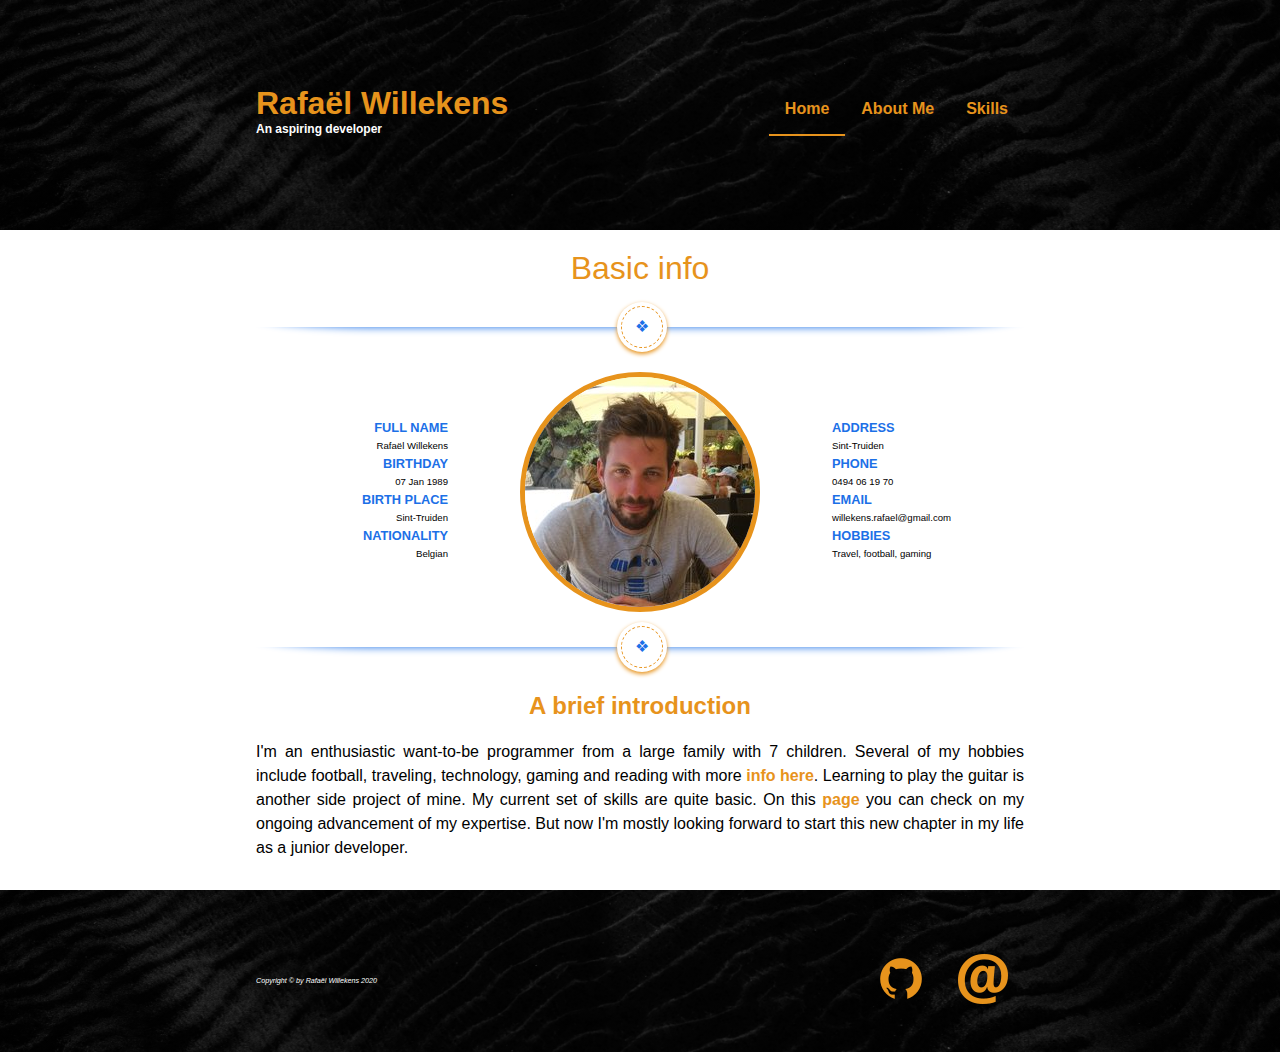
==== index.html @ e9bd07c3 "initial commit" ====
<!DOCTYPE html>
<html lang="en" dir="ltr">
  <head>
    <meta charset="utf-8">
    <meta name="viewport" content="width=device-width, initial-scale=1.0">
    <title>Homepage Rafaël Willekens</title>
    <link rel="stylesheet" href="styles.css">
  </head>
  <body>
    <div class="page">
      <header>
        <div class="container-header">
          <div class="site-title">
            <h1>Rafaël Willekens</h1>
            <p class="subtitle">An aspiring developer</p>
          </div>
          <nav>
            <ul>
              <li><a href="#" class="current-page">Home</a></li>
              <li><a href="about-me.html">About Me</a></li>
              <li><a href="skills.html">Skills</a></li>
            </ul>
          </nav>
        </div>
      </header>
      <main>
        <section class="basic-info">
          <section class="title-divider">
            <div class="title-home">
              <h2>Basic info</h2>
            </div>
            <div class="diamond-divider">
              <div class="diamond-dividermask">
                <span><i>&#10070;</i></span>
              </div>
            </div>
          </section>
          <div class="container-basic-info">
            <div class="col-1">
              <p class="subject">FULL NAME</p>
              <p class="answer">Rafaël Willekens</p>
              <p class="subject">BIRTHDAY</p>
              <p class="answer">07 Jan 1989</p>
              <p class="subject">BIRTH PLACE</p>
              <p class="answer">Sint-Truiden</p>
              <p class="subject">NATIONALITY</p>
              <p class="answer">Belgian</p>
            </div>
            <div class="avatar-col">
              <img class="avatar-image" src="images/avatar.png" alt="">
            </div>
            <div class="col-2">
              <p class="subject">ADDRESS</p>
              <p class="answer">Sint-Truiden</p>
              <p class="subject">PHONE</p>
              <p class="answer">0494 06 19 70</p>
              <p class="subject">EMAIL</p>
              <p class="answer">willekens.rafael@gmail.com</p>
              <p class="subject">HOBBIES</p>
              <p class="answer">Travel, football, gaming</p>
            </div>
          </div>
        </section>
        <div class="diamond-divider">
          <div class="diamond-dividermask">
            <span><i>&#10070;</i></span>
          </div>
        </div>
        <section class="summary">
          <h2 class="summary-title">A brief introduction</h2>
          <p>I'm an enthusiastic want-to-be programmer from a large family with 7 children.
          Several of my hobbies include football, traveling, technology, gaming and reading with more
          <a class="link" href="about-me.html">info here</a>. Learning to play the guitar is
          another side project of mine. My current set of skills are quite basic. On this
          <a class="link" href="skills.html">page</a> you can check on my ongoing advancement of my expertise.

          But now I'm mostly looking forward to start this new chapter in my life as a junior developer.</p>
        </section>
      </main>
      <footer>
        <div class="container-footer">
          <div class="footer-icons">
            <div class="footer-icon-1">
                <a href="https://github.com/RafaelWill" target="_blank"><img class="github" src="images/github.png" alt=""></a>
            </div>
            <div class="footer-icon-2">
                <a href="mailto:willekens.rafael@gmail.com" target="_blank"><img class="email" src="images/email.png"></a>
            </div>
          </div>
          <div class="copyright">
            <p>Copyright &copy; by Rafaël Willekens 2020</p>
          </div>
        </div>
      </footer>
    </div>
  </body>
</html>
---- styles.css ----
/* =========================
Table of Contents

1. Global styles
2. Typography
  2.1 Header & Nav
  2.2 Basic Info & Summary
  2.3 About Me Page
  2.4 Skill Page
3. Layout
  3.1 Header
    3.1.1 Navigation
  3.2 Main
    3.2.1 Basic Info
    3.2.2 Summary
    3.2.3 About Me Page
    3.2.4 Skill Page
  3.3 Footer
4. Components
  4.1 Divider
    4.1.1 Diamond Divider
    4.1.2 Article Divider
  4.2 Skill Card
5. Media queries
  5.1 Tablet
  5.2 Desktop
========================= */

/* ===================
    1. Global Styles
   =================== */
* {
  margin: 0;
  padding: 0;
  box-sizing: border-box;
  font-family: "Montserrat", sans-serif;
}

header {
  background-image: linear-gradient(rgba(0,0,0,0.5), rgba(0, 0, 0, 0.5)),
  url(images/sand-header.jpg);
  background-position: center;
  background-repeat: no-repeat;
  background-size: cover;
  position: relative;
}

footer {
  background-image: linear-gradient(rgba(0,0,0,0.5), rgba(0, 0, 0, 0.5)),
  url(images/sand-header.jpg);
  background-position: center;
  background-repeat: no-repeat;
  background-size: cover;
  position: relative;
}

/* ===================
    2. Typography
   =================== */
@import url('https://fonts.googleapis.com/css2?family=Montserrat+Alternates:wght@500&display=swap');

h1,
h2,
h3 {
  font-family: "Montserrat Alternates", sans-serif;
  font-weight: 500;
  font-size: 2rem;
  color: #E7931C;
}

/* 2.1 Header & Nav */
header,
nav a {
  color: #E7931C;
}

.site-title h1 {
  font-family: "Montserrat Alternates", sans-serif;
  font-weight: 500;
  font-weight: bold;
  font-size: 2rem;
}

.subtitle {
  font-weight: 700;
  font-size: 0.75rem;
  color: #fff;
}

.copyright {
  color: #fff;
  font-style: italic;
  font-size: 0.45rem;
}

/* 2.2 Basic Info & Summary */
.basic-info-title,
.summary-title {
  font-weight: bold;
  font-size: 1.5rem;
}

.subject {
  color: #1C70E7;
  font-size: 0.8rem;
  font-weight: bold;
}

.answer {
  color: #000;
  font-size: 0.6rem;
}

.summary p {
  line-height: 1.5rem;
}

.link {
  color: #E7931C;
  font-weight: 600;
  text-decoration: none;
}

.link:hover {
  color: rgba(231,147,28,0.5);
}

/* 2.3 About Me Page */
h4 {
  color:  #E7931C;
  font-size: 1rem;
}

.articles p {
  line-height: 1.5rem;
}

/* ===================
    3. Layout
   =================== */
.page {
  display: flex;
  flex-direction: column;
}

/* 3.1 Header */
header {
  width: 100%;
  height: 230px;
}

.container-header {
  display: flex;
  flex-direction: column;
  text-align: center;
}

.site-title {
  margin: 20px 0;
  margin-top: 50px;
  display: flex;
  flex-direction: column;
}

/* 3.1.1 Navigation */
nav {
  display: flex;
  justify-content: center;
  margin-top: auto;
  margin-bottom: 40px;
  margin-top: 15px;
}

nav ul {
  list-style: none;
  display: flex;
  justify-content: center;
}

nav li {
  margin: 0 1em;
}

nav a {
  text-decoration: none;
  font-weight: 700;
  /* Making the clickable area bigger */
  display: inline-block;
  z-index: 1;
  padding: 1em;
  margin: -1em;
  position: relative;
}

nav a:hover,
nav a:focus {
  color: #fff;
}

.current-page {
  border-bottom: 2px solid
}

.current-page:hover {
  color: #E7931C;
}

/* 3.2 Main */

main {
  display: flex;
  flex-direction: column;
  margin-bottom: 10px;
}

/* 3.2.1 Basic Info */
.section .basic-info {
  display: flex;
}

.title-home {
  text-align: center;
  margin: 20px 0 40px 0;
}

.container-basic-info {
  display: flex;
  flex-wrap: wrap;
  justify-content: center;
}

.avatar-col {
  order: -1;
  flex-basis: 100%;
}

.avatar-col .avatar-image {
  display: block;
  margin: auto;
}

.col-1,
.col-2 {
  margin: 20px 20px;
  text-align: center;
  flex: 1 1 0;
}

.answer,
.subject {
  margin-bottom: 5px;
}

/* 3.2.2 Summary */
.summary {
  width: 80%;
  margin: auto;
}

.summary-title {
  text-align: center;
}

.summary p {
  text-align: justify;
}

.summary-title,
.summary p {
  margin-bottom: 20px;
}

/* 3.2.3 About Me Page*/
.title-about-me {
  text-align: center;
  margin: 20px 0 40px 0;
}

.article-body {
  width: 80%;
  margin: auto;
}

.left-article-title,
.right-article-title {
  text-align: center;
  margin-bottom: 10px;
}

.article-body p {
  text-align: justify;
}

.image-container {
  margin-bottom: 20px;
}

.article-image {
  display: block;
  margin: auto;
}

/* 3.2.3 Skills Page */
.title-skills {
  text-align: center;
  margin: 20px 0 40px 0;
}

.container-skill {
  margin: 20px 0;
  display: flex;
  flex-wrap: wrap;
  flex-direction: row;
  justify-content: center;
  align-items: center;
  margin: auto;
}

.skill-card {
  width: 180;
}

.percent {
  display: flex;
  justify-content: center;
  align-items: center;
  margin: 10px 0;
}

.skill-image-container {
  position: absolute;
}

.skill-image {
  display: block;
  margin: auto;
}

h4 {
  text-align: center;
  margin-bottom: 10px;
}

/* 3.3 Footer */
footer {
  margin: auto;
  width: 100%;
  height: 18vh;
}

.container-footer {
  display: flex;
  flex-direction: column;
}

.footer-icons {
  margin-top: 20px;
  align-items: center;
  display: flex;
  justify-content: center;
}

.footer-icon-1,
.footer-icon-2 {
  margin: 0 1rem;
}

.copyright {
  margin-top: 18px;
  text-align: center;
  justify-content: flex-end;
}

/* ===================
    4. Components
  =================== */
.avatar-image,
.article-image {
  border-radius: 50%;
  border: 5px solid #E7931C;
}

.article-image {
  object-fit: cover;
  height: 350px;
  width: 350px;
}

/* 4.1 Divider */

/* 4.1.1 Diamond Divider */
.diamond-divider {
  margin: 25px auto;
  width: 400px;
  max-width: 100%;
  position: relative;
}

.diamond-dividermask {
  overflow:hidden;
  height: 20px;
}

.diamond-dividermask:after {
  content: '';
  display: block;
  margin: -25px auto 0;
  width: 100%;
  height: 25px;
  border-radius: 125px / 12px;
  box-shadow: 0 0 8px #1C70E7;
}

.diamond-divider span {
  width: 50px;
  height: 50px;
  position: absolute;
  bottom: 100%; margin-bottom: -25px;
  left: 50%; margin-left: -3%;
  border-radius: 100%;
  box-shadow: 0 2px 4px #E7931C;
  background:#fff;
}

.diamond-divider i {
  position: absolute;
  top: 4px; bottom: 4px;
  left: 4px; right: 4px;
  border-radius: 100%;
  border: 1px dashed #E7931C;
  text-align: center;
  line-height: 40px;
  font-style: normal;
  color: #1C70E7;
}

/* 4.1.2 Article Divider */
.article-divider hr {
  border: none;
  border-bottom: 2px solid  #1C70E7;
  width: 80%;
  height: 0px;
  margin: auto;
  margin-bottom: 25px;
}

/* 4.2 Skill Card */
svg {
  position: static;
  width: 150px;
  height: 150px;
}

svg circle {
  width: 100%;
  height: 100%;
  fill: none;
  stroke: #808080;
  stroke-width: 10;
  stroke-linecap: round;
  transform: translate(5px, 5px);
}

svg circle:nth-child(2) {
  stroke-dasharray: 440;
  stroke-dashoffset: 440;
}

.skill-card:nth-child(1) svg circle:nth-child(2) {
  stroke-dashoffset: calc(440 - (440 * 35) / 100);
  stroke: #E7931C;
}

.skill-card:nth-child(2) svg circle:nth-child(2) {
  stroke-dashoffset: calc(440 - (440 * 40) / 100);
  stroke: #E7931C;
}

.skill-card:nth-child(3) svg circle:nth-child(2) {
  stroke-dashoffset: calc(440 - (440 * 30) / 100);
  stroke: #E7931C;
}

.skill-card:nth-child(4) svg circle:nth-child(2) {
  stroke-dashoffset: calc(440 - (440 * 40) / 100);
  stroke: #E7931C;
}

.skill-card:nth-child(5) svg circle:nth-child(2) {
  stroke-dashoffset: calc(440 - (440 * 20) / 100);
  stroke: #E7931C;
}

.skill-card:nth-child(6) svg circle:nth-child(2) {
  stroke-dashoffset: calc(440 - (440 * 25) / 100);
  stroke: #E7931C;
}

/* ===================
    5. Media queries
   =================== */

/* 5.1 Tablet */
@media screen and (min-width: 426px) and (max-width: 768px) {
  /* Header */
  .container-header {
    width: 80%;
    margin: 35px auto;
    flex-direction: row;
    justify-content: space-between;
  }

  .site-title {
    text-align: left;
  }

  nav  {
    align-items: center;
    margin-top: 65px;
  }
  /* Index */
  .basic-info-title h2 {
    width: 80%;
    margin: 25px auto;
  }
  .diamond-divider {
    width: 80%;
    margin: 25px auto;
  }

  .container-basic-info {
    flex-direction: row;
    width: 80%;
    margin: 10px auto;
    flex-wrap: nowrap;
  }

  .avatar-col{
    flex: 2 1 0;
  }

  .col-1 {
    text-align: right;
    order: -1;
    display: flex;
    flex-direction: column;
    justify-content: center;
    flex: 1 1 0;
  }

  .col-2 {
    text-align: left;
    display: flex;
    flex-direction: column;
    justify-content: center;
    flex: 1 1 0;
  }

  .summary {
    width: 80%;
    margin: auto;
  }

  /* About Me */

  /* Skills */
  .container-skill {
    width: 80%;
    margin: auto;
  }
  /* Footer */
  footer {
    display: flex;
    justify-content: center;
  }

  .container-footer {
    flex-direction: row-reverse;
    width: 80%;
    margin: auto;
    justify-content: space-between;
  }
}
/* 5.2 Desktop */
@media screen and (min-width: 769px) {
  /* Header */
  .container-header {
    width: 60%;
    margin: 35px auto;
    flex-direction: row;
    justify-content: space-between;
  }

  .site-title {
    text-align: left;
  }

  nav  {
    align-items: center;
    margin-top: 65px;
  }
  /* Index */
  .basic-info-title {
    width: 60%;
    margin: 30px auto;
  }

  .diamond-divider {
    width: 60%;
    margin: 25px auto;
  }

  .container-basic-info {
    flex-direction: row;
    width: 60%;
    margin: 10px auto;
    flex-wrap: nowrap;
  }

  .avatar-col{
    flex: 2 1 0;
  }

  .col-1 {
    text-align: right;
    order: -1;
    display: flex;
    flex-direction: column;
    justify-content: center;
    flex: 1 1 0;
  }

  .col-2 {
    text-align: left;
    display: flex;
    flex-direction: column;
    justify-content: center;
    flex: 1 1 0;
  }

  .summary {
    width: 60%;
    margin: auto;
  }
  /* About Me */
  .left-sided-image,
  .right-sided-image {
      width: 70%;
      margin: 20px auto;
  }

  .left-sided-image {
    display: flex;
    flex-direction: row;
  }

  .right-sided-image {
    display: flex;
    flex-direction: row-reverse;
  }

  .article-container {
    display: flex;
    flex-direction: column;
    justify-content: space-around;
  }

  .article-container > * {
    flex: 1 1 auto;
  }

  .left-article-title h4,
  .right-article-title h4 {
    font-size: 1.8rem;
    align-items: flex-end;
  }

  .image-container {
    margin: auto;
  }

  .left-sided-image .dividermask {
    margin: auto;
  }

  /* Skills */
  .container-skill {
    width: 60%;
    margin: auto;
  }
  /* Footer */
  footer {
    display: flex;
    justify-content: center;
  }

  .container-footer {
    flex-direction: row-reverse;
    width: 60%;
    margin: auto;
    justify-content: space-between;
    align-items: center;
  }
}
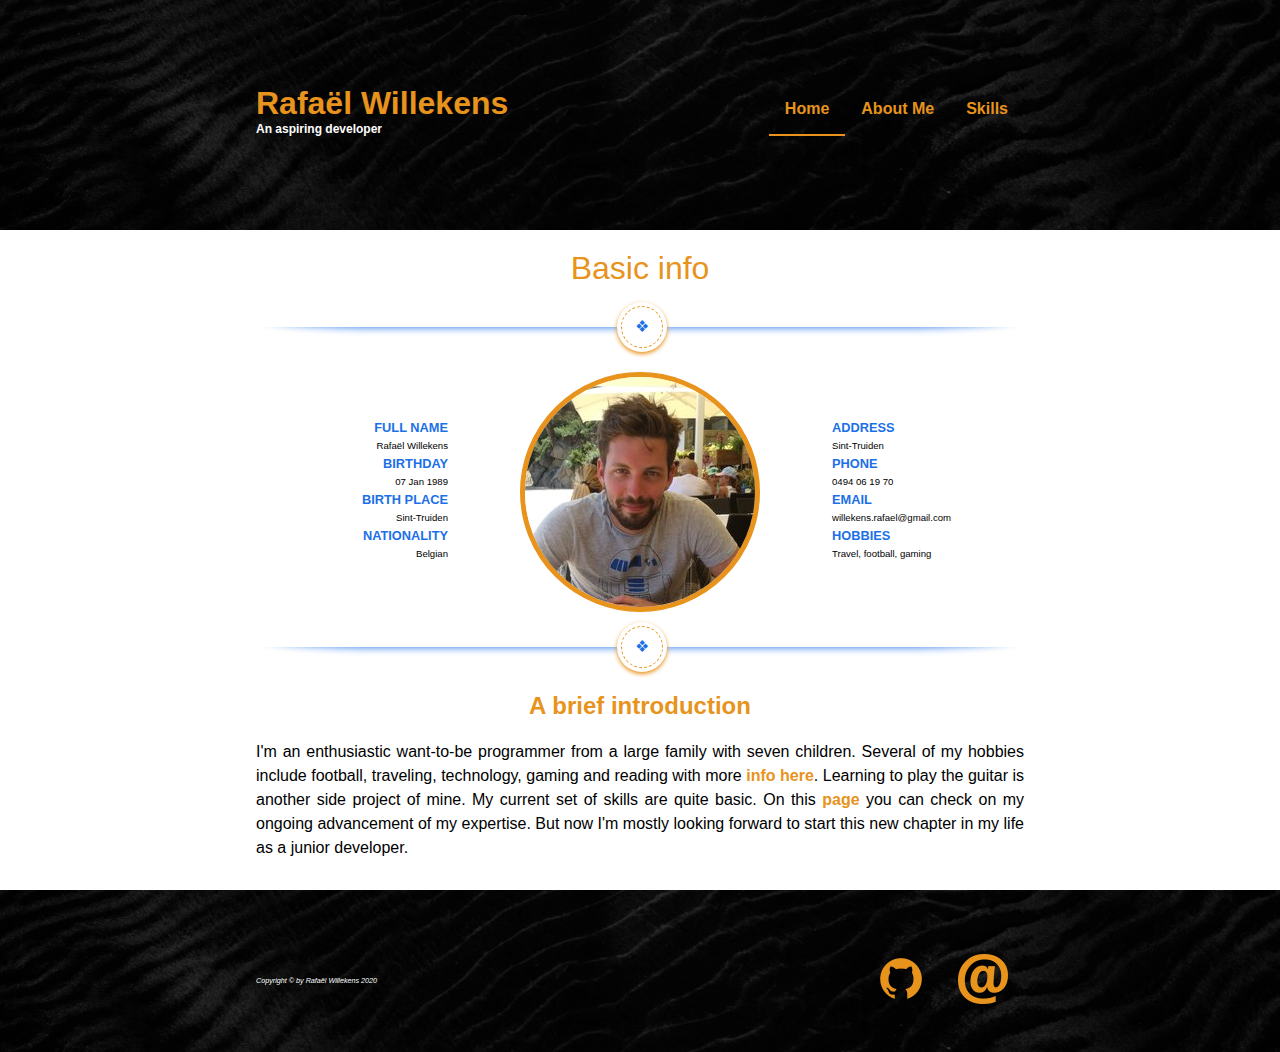
==== commit 9cfe076b: "changed the article divider" ====
--- a/index.html
+++ b/index.html
@@ -68,7 +68,7 @@
         </div>
         <section class="summary">
           <h2 class="summary-title">A brief introduction</h2>
-          <p>I'm an enthusiastic want-to-be programmer from a large family with 7 children.
+          <p>I'm an enthusiastic want-to-be programmer from a large family with seven children.
           Several of my hobbies include football, traveling, technology, gaming and reading with more
           <a class="link" href="about-me.html">info here</a>. Learning to play the guitar is
           another side project of mine. My current set of skills are quite basic. On this
--- a/styles.css
+++ b/styles.css
@@ -300,6 +300,10 @@
   margin: auto;
 }
 
+.article-divider {
+  margin: 10px 0;
+}
+
 /* 3.2.3 Skills Page */
 .title-skills {
   text-align: center;
@@ -580,6 +584,10 @@
     margin: auto;
     justify-content: space-between;
   }
+
+  .article-divider {
+    margin: 10px 0;
+  }
 }
 /* 5.2 Desktop */
 @media screen and (min-width: 769px) {
@@ -679,9 +687,6 @@
     margin: auto;
   }
 
-  .left-sided-image .dividermask {
-    margin: auto;
-  }
 
   /* Skills */
   .container-skill {
